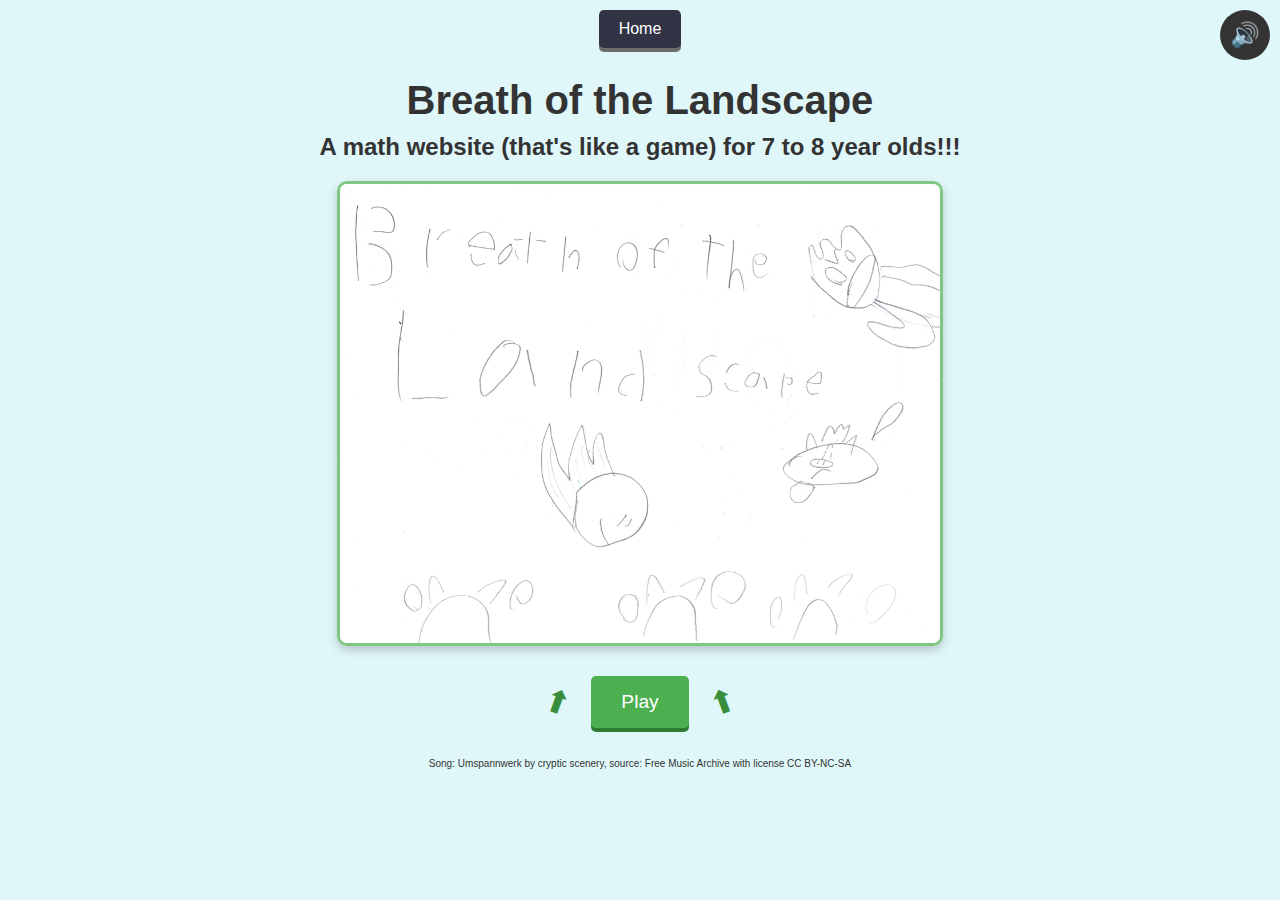
==== botl/index.html @ c9b51946 "Removed redeclaration of backgroundMusic" ====
<!DOCTYPE html>
<html lang="en">
<head>
    <meta charset="UTF-8">
    <meta name="viewport" content="width=device-width, initial-scale=1.0">
    <title>Breath of the Landscape</title>
    <style>
        body {
            font-family: Arial, sans-serif;
            margin: 0;
            padding: 0;
            display: flex;
            flex-direction: column;
            align-items: center;
            justify-content: flex-start;
            background-color: #e0f7fa;
            min-height: 100vh;
            color: #333;
        }
        .home-button {
align-self: flex-start;
    margin: 10px auto 20px;
    background-color: #333346;
    color: white;
    border: none;
    border-radius: 5px;
    padding: 10px 20px;
    font-size: 1em;
    cursor: pointer;
    box-shadow: 0 4px #6b6b6b;
    text-decoration: none;
    transition: transform 0.2s, box-shadow 0.2s;
        }
        .home-button:hover {
            transform: translateY(-2px);
            box-shadow: 0 6px #1b5e20;
        }
        .home-button:active {
            transform: translateY(2px);
            box-shadow: 0 2px #2e7d32;
        }
        h1 {
            font-size: 2.5em;
            margin: 10px 15px;
            text-align: center;
        }
        h2 {
            font-size: 1.5em;
            margin: 0 15px 20px;
            text-align: center;
        }
        .image-container {
            width: 100%;
        }
        .feature-image {
            width: 80%;
            max-width: 600px;
            margin-bottom: 30px;
            border: 3px solid #81c784;
            border-radius: 10px;
            box-shadow: 0 4px 10px rgba(0, 0, 0, 0.2);
            margin: 0 auto 30px;
            display: block;
        }
        .play-section {
            display: flex;
            align-items: center;
            justify-content: center;
            gap: 20px;
        }
        .arrow {
            font-size: 2em;
            color: #388e3c;
            transform: rotate(-20deg);
        }
        .arrow:first-of-type {
            transform: rotate(20deg); /* Adjust the rotation to point up and to the right */
        }
        .play-button {
            background-color: #4caf50;
            color: white;
            border: none;
            border-radius: 5px;
            padding: 15px 30px;
            font-size: 1.2em;
            cursor: pointer;
            box-shadow: 0 4px #2e7d32;
            transition: transform 0.2s, box-shadow 0.2s;
        }
        .play-button:hover {
            transform: translateY(-2px);
            box-shadow: 0 6px #1b5e20;
        }
        .play-button:active {
            transform: translateY(2px);
            box-shadow: 0 2px #2e7d32;
        }
        .hidden {
    display: none !important;
        }
        #slides {
    position: fixed;
    top: 0;
    left: 0;
    width: 100%;
    height: 100%;
    background-color: black;
    color: white;
    display: flex;
    justify-content: center;
    align-items: center;
    font-size: 2em;
    text-align: center;
    padding: 20px;
    z-index: 1000;
}

.slide {
    opacity: 0;
    padding: 10px;
    box-sizing: border-box;
    transition: opacity 1s ease-in-out;
}

.slide:not(.hidden) {
    opacity: 1;
}

.slide-text {
    font-size: 2rem; /* Default font size */
    color: white;    /* Ensure the text is visible against any background */
    max-width: 90%;  /* Limit width to prevent overflow */
    word-wrap: break-word; /* Break long words if necessary */
}

/* Make text smaller on smaller screens */
@media (max-width: 768px) {
    .slide-text {
        font-size: 1.5rem;
    }
}

@media (max-width: 480px) {
    .slide-text {
        font-size: 1.2rem;
    }
}

#game {
    text-align: center;
    margin: 20px;
}

#emeralds-container {
    display: flex;
    justify-content: center;
    gap: 10px;
    margin: 20px 0;
}

.emerald {
    width: 50px;
    height: 50px;
    background-color: green;
    border-radius: 50%;
    cursor: pointer;
}

.credits {
    margin: 30px;
    font-size: 10px;
}

.mute-button {
    position: fixed;
    top: 10px;
    right: 10px;
    z-index: 1000; /* Ensure it stays on top */
    background-color: #333;
    color: white;
    border: none;
    border-radius: 50%;
    width: 50px;
    height: 50px;
    font-size: 1.5rem;
    cursor: pointer;
    display: flex;
    align-items: center;
    justify-content: center;
}

.mute-button:hover {
    background-color: #555;
}

    </style>
</head>
<body>
    <a href="../index.html" class="home-button">Home</a>
    <h1>Breath of the Landscape</h1>
    <h2>A math website (that's like a game) for 7 to 8 year olds!!!</h2>

    <div class="image-container">
    <img src="botl-main-screen.png" alt="Breath of the Landscape Drawing" class="feature-image">
    </div>

    <div id="slides" class="hidden">
    <div class="slide" id="slide1"><p class="slide-text">Two island villages, Pig Cat Village and Lava Island, had an Emerald split in half for each!</p></div>
    <div class="slide hidden" id="slide2"><p class="slide-text">One day, a lava monster split Pig Cat's part in half!!!</p></div>
    <div class="slide hidden" id="slide3"><p class="slide-text">This caused much trouble all around Pig Cat Village Island...</p></div>
</div>

<div id="game" class="hidden">
    <h2>Collect the Emeralds!</h2>
    <p>Click the emeralds to collect them!</p>
    <div id="emeralds-container"></div>
    <p id="score">Score: 0</p>
    <audio id="background-music" src="cryptic-scenery.mp3" loop></audio>
</div>

    <button id="mute-button" class="mute-button" title="Mute/Unmute">🔊</button>

    <div class="play-section">
        <div class="arrow">⬆</div>
        <button class="play-button">Play</button>
        <div class="arrow">⬆</div>
    </div>

    <p class="credits">Song: Umspannwerk by cryptic scenery, source: Free Music Archive with license CC BY-NC-SA</p>

    <script>
    let score = 0;

    // Start the slides
document.querySelector(".play-button").addEventListener("click", () => {
    console.log("Play button clicked.");
    startSlides();
});

function startSlides() {
    const playButton = document.querySelector(".play-button");
    const imageContainer = document.querySelector(".image-container");
    const slides = document.getElementById("slides");
    const backgroundMusic = document.getElementById("background-music"); // Select the audio element

    // Debugging output
    console.log("Play button:", playButton);
    console.log("Image container:", imageContainer);
    console.log("Slides container:", slides);

    if (!playButton || !imageContainer || !slides || !backgroundMusic) {
        console.error("One or more elements (playButton, imageContainer, slides, backgroundMusic) are missing from the DOM.");
        return;
    }

    console.log("Starting slides...");

    // Hide the play button and main screen image
    playButton.style.display = "none";
    imageContainer.style.display = "none";
    console.log("Play button and image container hidden.");

    // Start background music
    backgroundMusic.play();

const muteButton = document.getElementById("mute-button");

// Set initial mute state
let isMuted = false;

// Add event listener for mute button
muteButton.addEventListener("click", () => {
    isMuted = !isMuted; // Toggle mute state
    backgroundMusic.muted = isMuted; // Update audio mute state

    // Update button icon
    muteButton.innerText = isMuted ? "🔇" : "🔊";
    console.log(`Audio ${isMuted ? "muted" : "unmuted"}`);
});

    // Ensure all slides are hidden initially
    document.querySelectorAll(".slide").forEach((slide, index) => {
        slide.classList.add("hidden");
        console.log(`Slide ${index + 1} is hidden.`);
    });

    // Show the slides container
    slides.classList.remove("hidden");
    console.log("Slides container is now visible.");

    // Start showing slides
    let currentSlide = 1;
    const totalSlides = 3;
    const slideInterval = setInterval(() => {
        if (currentSlide <= totalSlides) {
            console.log(`Showing slide ${currentSlide}...`);

            // Hide the previous slide
            if (currentSlide > 1) {
                document.getElementById(`slide${currentSlide - 1}`).classList.add("hidden");
                console.log(`Slide ${currentSlide - 1} is now hidden.`);
            }

            // Show the current slide
            document.getElementById(`slide${currentSlide}`).classList.remove("hidden");
            console.log(`Slide ${currentSlide} is now visible.`);

            // Move to the next slide
            currentSlide++;
        } else {
            console.log("Slides finished. Starting the game...");
            clearInterval(slideInterval);
            startGame();
        }
    }, 3000); // 3 seconds per slide
}


    // Start the game
    function startGame() {
        console.log("Game started!");
        const slides = document.getElementById("slides");
        const game = document.getElementById("game");
        const emeraldsContainer = document.getElementById("emeralds-container");

        // Hide slides and show game
        slides.classList.add("hidden");
        game.classList.remove("hidden");

        // Create emeralds
        for (let i = 0; i < 5; i++) {
            const emerald = document.createElement("div");
            emerald.className = "emerald";
            emerald.addEventListener("click", () => {
                score++;
                updateScore();
                emerald.remove(); // Remove emerald when clicked
            });
            emeraldsContainer.appendChild(emerald);
        }
    }

    // Update the score
    function updateScore() {
        const scoreElement = document.getElementById("score");
        scoreElement.innerText = `Score: ${score}`;
    }

    // Attach slides to the Play button
    document.querySelector(".play-button").addEventListener("click", startSlides);

    
</script>
    
</body>
</html>
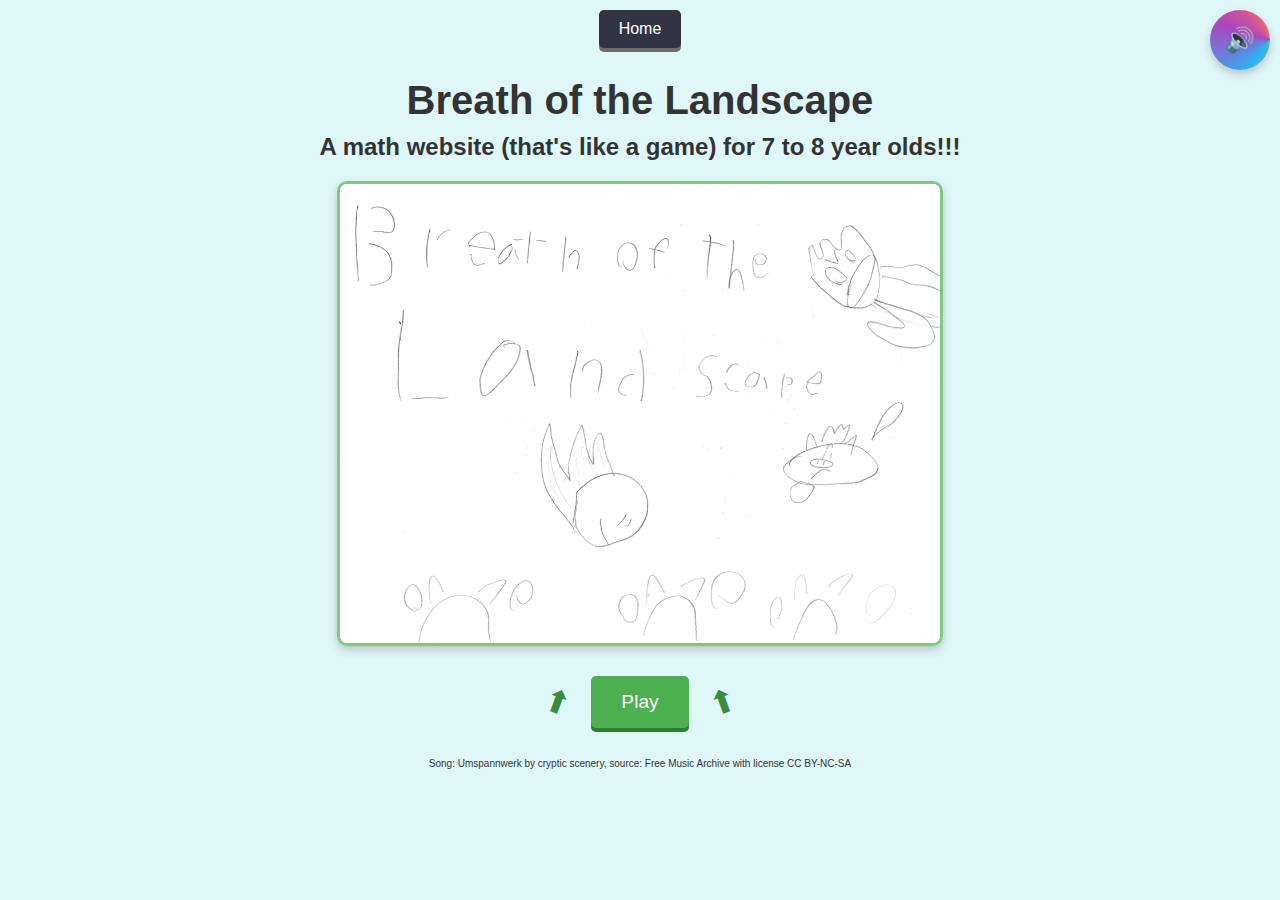
==== commit 382e67c5: "Tie dye mute button" ====
--- a/botl/index.html
+++ b/botl/index.html
@@ -176,21 +176,36 @@
     top: 10px;
     right: 10px;
     z-index: 1000; /* Ensure it stays on top */
-    background-color: #333;
+    background: conic-gradient(
+        #ff6f61, #f7c948, #8bc34a, #29b6f6, #ab47bc, #ff6f61
+    );
+    background-size: 200%;
+    animation: tie-dye 4s infinite linear;
     color: white;
     border: none;
     border-radius: 50%;
-    width: 50px;
-    height: 50px;
+    width: 60px;
+    height: 60px;
     font-size: 1.5rem;
     cursor: pointer;
     display: flex;
     align-items: center;
     justify-content: center;
+    box-shadow: 0 4px 8px rgba(0, 0, 0, 0.2);
 }
 
 .mute-button:hover {
-    background-color: #555;
+    box-shadow: 0 6px 12px rgba(0, 0, 0, 0.3);
+    transform: scale(1.1);
+}
+
+@keyframes tie-dye {
+    0% {
+        background-position: 0% 0%;
+    }
+    100% {
+        background-position: 200% 200%;
+    }
 }
 
     </style>
